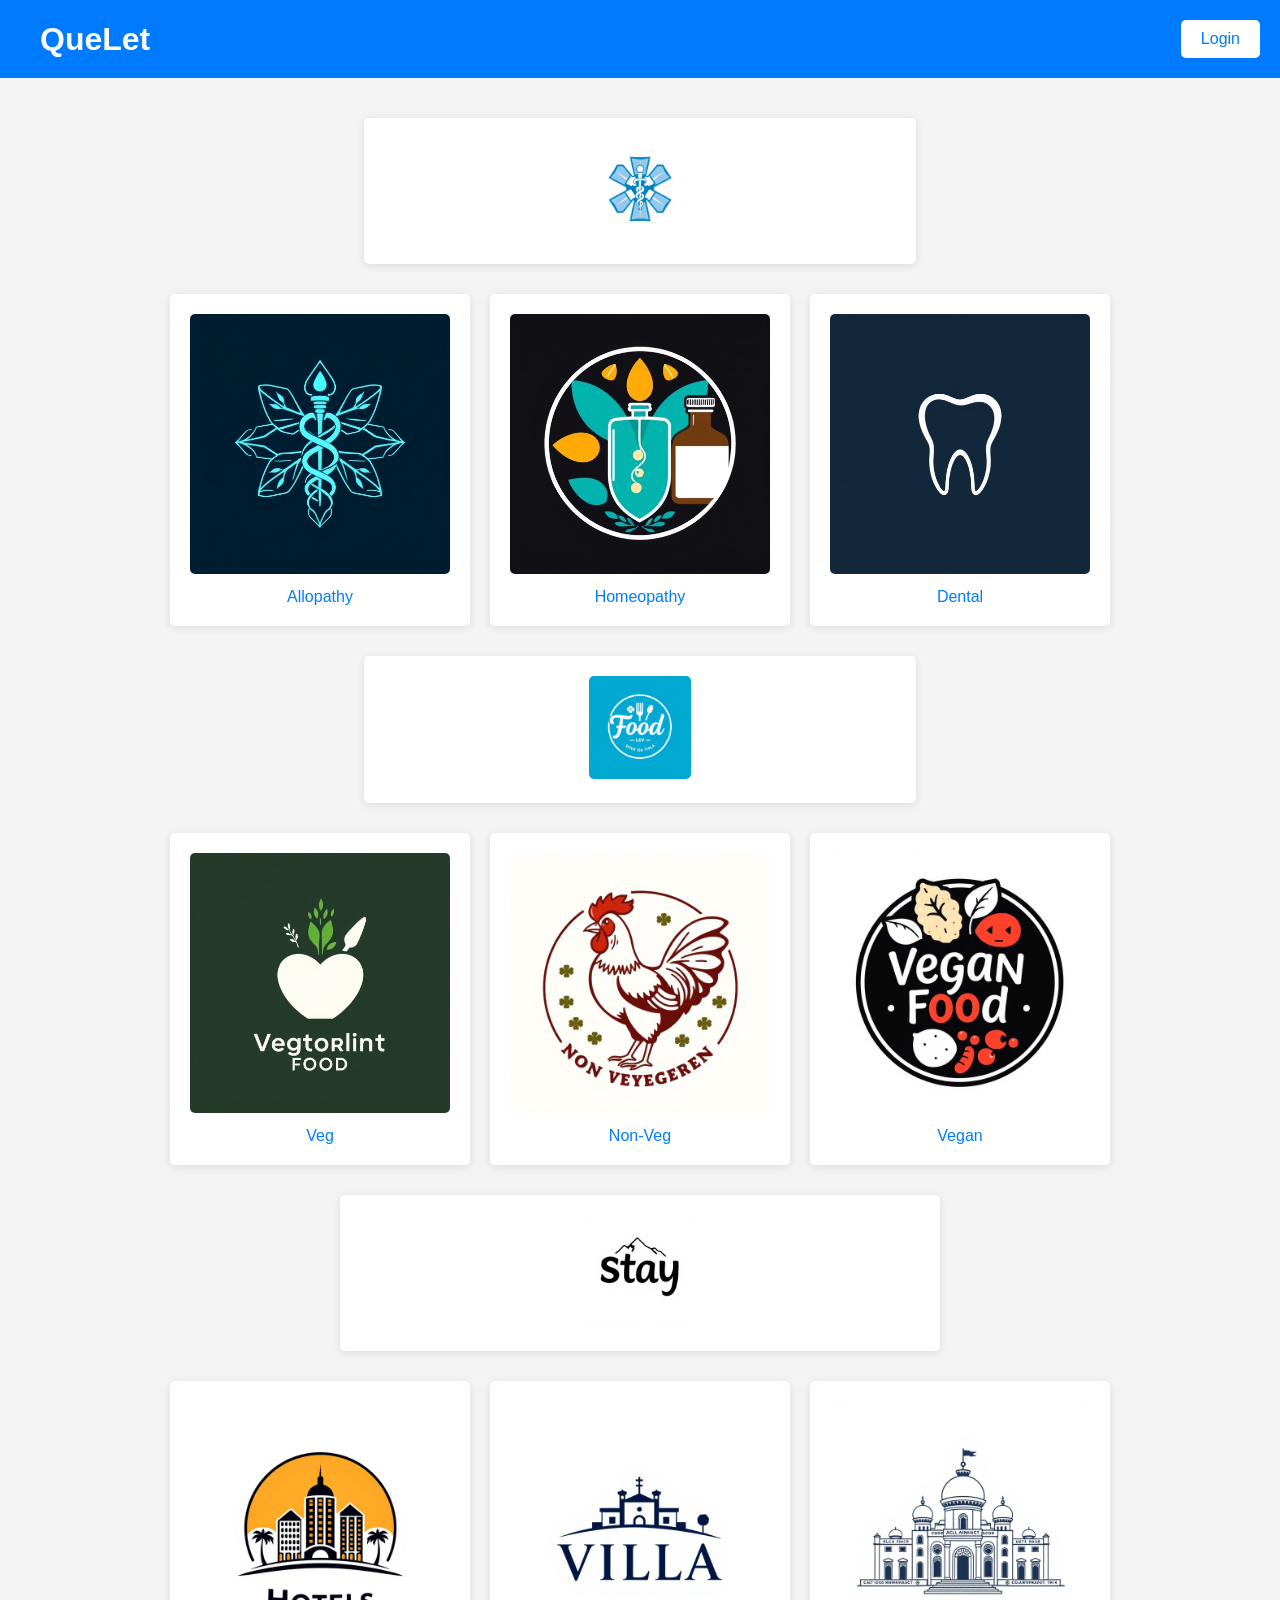
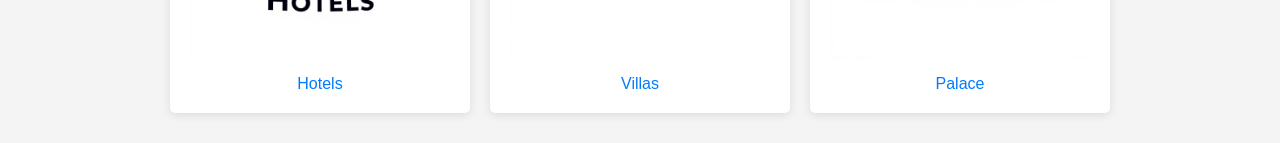
==== QletFront/index.html @ 709c8645 "main.html>index.html" ====
<!DOCTYPE html>
<html lang="en">
<head>
    <meta charset="UTF-8">
    <meta name="viewport" content="width=device-width, initial-scale=1.0">
    <link rel="stylesheet" href="Main.CSS">
    <title>QueLet</title>
</head>
<body>
    <header>
        <h1>QueLet</h1>
        <a href="signin.html" id="loginBtn">Login</a> 
    </header>
    <main>
        <div class="central-card">
            <img src="medics.jpeg" alt="Central Card Image">
        </div>
        <div class="card-container">
            <div class="card">
                <img src="allo.jpg" alt="Card 1">
                <a href="Allopthaic.html">Allopathy</a>
            </div>
            <div class="card">
                <img src="homo1.jpg" alt="Card 2">
                <a href="homopathic.html">Homeopathy</a>
            </div>
            <div class="card">
                <img src="dental.jpg" alt="Card 3">
                <a href="dental.html">Dental</a>
            </div>
        </div>
        <div class="central-card">
            <img src="foodd.jpg" alt="Central Card Image">
        </div>
        <div class="card-container">
            <div class="card">
                <img src="vegi.jpg" alt="Card 1">
                <a href="Allopthaic.html">Veg</a>
            </div>
            <div class="card">
                <img src="chick.jpg" alt="Card 2">
                <a href="homopathic.html">Non-Veg</a>
            </div>
            <div class="card">
                <img src="vegan.jpg" alt="Card 3">
                <a href="dental.html">Vegan</a>
            </div>
        </div>
        <div class="central-card">
            <img src="stay.jpg" alt="Central Card Image">
        </div>
        <div class="card-container">
            <div class="card">
                <img src="hotels.jpg" alt="Card 1">
                <a href="Allopthaic.html">Hotels</a>
            </div>
            <div class="card">
                <img src="vills.jpg" alt="Card 2">
                <a href="homopathic.html">Villas</a>
            </div>
            <div class="card">
                <img src="palac.jpg" alt="Card 3">
                <a href="dental.html">Palace</a>
            </div>
        </div>
    </main>
    <script src="Main.js"></script>
</body>
</html>
---- QletFront/Main.CSS ----
* {
    box-sizing: border-box;
    margin: 0;
    padding: 0;
}

body {
    font-family: Arial, sans-serif;
    background-color: #f4f4f4;
    display: flex;
    flex-direction: column;
    align-items: center;
}

header {
    background-color: #007BFF;
    color: white;
    width: 100%;
    display: flex;
    justify-content: space-between;
    align-items: center;
    padding: 20px;
}

h1 {
    margin-left: 20px;
}

#loginBtn {
    display: inline-block;
    padding: 10px 20px;
    background-color: white;
    color: #007BFF;
    border: none;
    cursor: pointer;
    border-radius: 5px; /* Rounded corners */
    text-decoration: none; /* Remove underline */
}

#loginBtn:hover {
    background-color: #0056b3; /* Darker shade on hover */
}

main {
    margin: 20px;
    display: flex;
    flex-direction: column;
    align-items: center;
}

.central-card {
    background-color: white;
    border-radius: 5px;
    box-shadow: 0 2px 10px rgba(0, 0, 0, 0.1);
    margin: 20px;
    padding: 20px;
    text-align: center;
    max-width: 600px; 
}

.central-card img {
    max-width: 20%;
    height: auto;
    border-radius: 5px;
}

.card-container {
    display: flex;
    justify-content: center;
    flex-wrap: wrap;
    max-width: 1200px;
}

.card {
    background-color: white;
    border-radius: 5px;
    box-shadow: 0 2px 10px rgba(0, 0, 0, 0.1);
    margin: 10px;
    padding: 20px;
    text-align: center;
    flex: 1;
    min-width: 250px; 
    max-width: 300px; 
}

.card img {
    max-width: 100%;
    height: auto;
    border-radius: 5px;
}

.card a {
    display: inline-block;
    margin-top: 10px;
    text-decoration: none;
    color: #007BFF;
}

@media (max-width: 768px) {
    .card-container {
        flex-direction: column;
        align-items: center;
    }
    .card {
        width: 90%;
    }
}
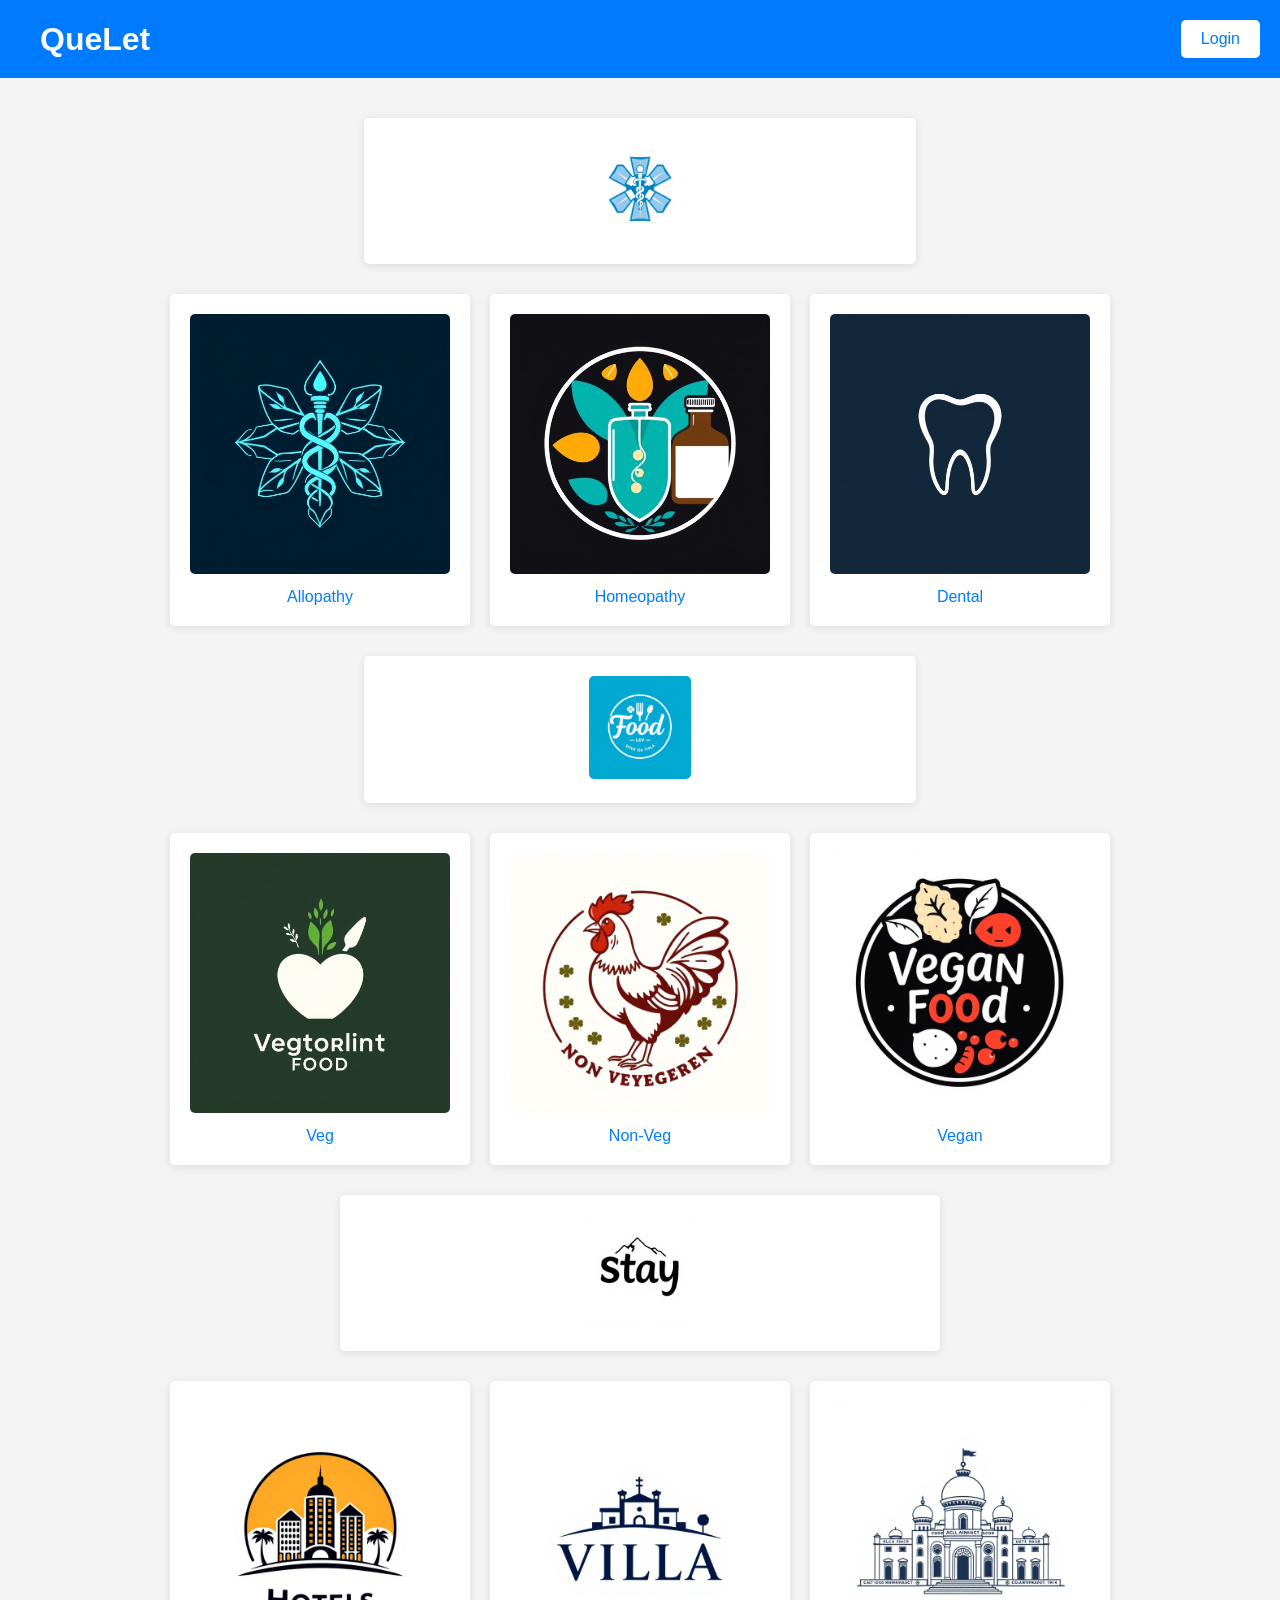
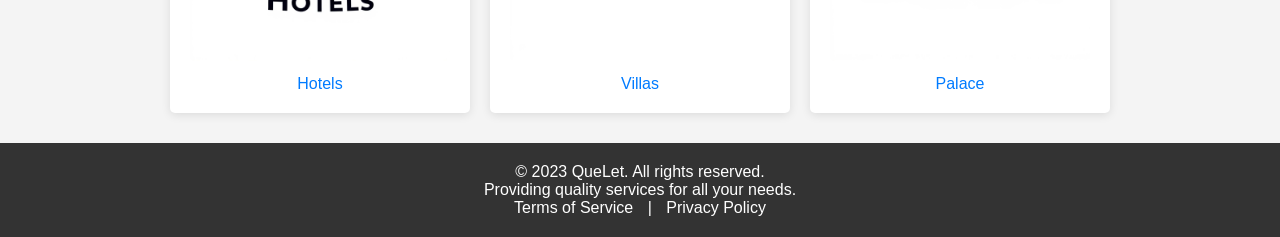
==== commit b8cb428e: "frontend versel" ====
--- a/QletFront/index.html
+++ b/QletFront/index.html
@@ -1,69 +1,79 @@
-<!DOCTYPE html>
-<html lang="en">
-<head>
-    <meta charset="UTF-8">
-    <meta name="viewport" content="width=device-width, initial-scale=1.0">
-    <link rel="stylesheet" href="Main.CSS">
-    <title>QueLet</title>
-</head>
-<body>
-    <header>
-        <h1>QueLet</h1>
-        <a href="signin.html" id="loginBtn">Login</a> 
-    </header>
-    <main>
-        <div class="central-card">
-            <img src="medics.jpeg" alt="Central Card Image">
-        </div>
-        <div class="card-container">
-            <div class="card">
-                <img src="allo.jpg" alt="Card 1">
-                <a href="Allopthaic.html">Allopathy</a>
-            </div>
-            <div class="card">
-                <img src="homo1.jpg" alt="Card 2">
-                <a href="homopathic.html">Homeopathy</a>
-            </div>
-            <div class="card">
-                <img src="dental.jpg" alt="Card 3">
-                <a href="dental.html">Dental</a>
-            </div>
-        </div>
-        <div class="central-card">
-            <img src="foodd.jpg" alt="Central Card Image">
-        </div>
-        <div class="card-container">
-            <div class="card">
-                <img src="vegi.jpg" alt="Card 1">
-                <a href="Allopthaic.html">Veg</a>
-            </div>
-            <div class="card">
-                <img src="chick.jpg" alt="Card 2">
-                <a href="homopathic.html">Non-Veg</a>
-            </div>
-            <div class="card">
-                <img src="vegan.jpg" alt="Card 3">
-                <a href="dental.html">Vegan</a>
-            </div>
-        </div>
-        <div class="central-card">
-            <img src="stay.jpg" alt="Central Card Image">
-        </div>
-        <div class="card-container">
-            <div class="card">
-                <img src="hotels.jpg" alt="Card 1">
-                <a href="Allopthaic.html">Hotels</a>
-            </div>
-            <div class="card">
-                <img src="vills.jpg" alt="Card 2">
-                <a href="homopathic.html">Villas</a>
-            </div>
-            <div class="card">
-                <img src="palac.jpg" alt="Card 3">
-                <a href="dental.html">Palace</a>
-            </div>
-        </div>
-    </main>
-    <script src="Main.js"></script>
-</body>
+<!DOCTYPE html>
+<html lang="en">
+<head>
+    <meta charset="UTF-8">
+    <meta name="viewport" content="width=device-width, initial-scale=1.0">
+    <link rel="stylesheet" href="index.CSS">
+    <title>QueLet</title>
+</head>
+<body>
+    <header>
+        <h1>QueLet</h1>
+        <a href="signin.html" id="loginBtn">Login</a> 
+    </header>
+    <main>
+        <div class="central-card">
+            <img src="medics.jpeg" alt="Central Card Image">
+        </div>
+        <div class="card-container">
+            <div class="card">
+                <img src="allo.jpg" alt="Card 1">
+                <a href="Allopthaic.html">Allopathy</a>
+            </div>
+            <div class="card">
+                <img src="homo1.jpg" alt="Card 2">
+                <a href="homopathic.html">Homeopathy</a>
+            </div>
+            <div class="card">
+                <img src="dental.jpg" alt="Card 3">
+                <a href="dental.html">Dental</a>
+            </div>
+        </div>
+        <div class="central-card">
+            <img src="foodd.jpg" alt="Central Card Image">
+        </div>
+        <div class="card-container">
+            <div class="card">
+                <img src="vegi.jpg" alt="Card 1">
+                <a href="vegi.html">Veg</a>
+            </div>
+            <div class="card">
+                <img src="chick.jpg" alt="Card 2">
+                <a href="non-veg.html">Non-Veg</a>
+            </div>
+            <div class="card">
+                <img src="vegan.jpg" alt="Card 3">
+                <a href="vegan.html">Vegan</a>
+            </div>
+        </div>
+        <div class="central-card">
+            <img src="stay.jpg" alt="Central Card Image">
+        </div>
+        <div class="card-container">
+            <div class="card">
+                <img src="hotels.jpg" alt="Card 1">
+                <a href="hotels.html">Hotels</a>
+            </div>
+            <div class="card">
+                <img src="vills.jpg" alt="Card 2">
+                <a href="villas.html">Villas</a>
+            </div>
+            <div class="card">
+                <img src="palac.jpg" alt="Card 3">
+                <a href="palace.html">Palace</a>
+            </div>
+        </div>
+    </main>
+    <footer>
+        <div class="footer-content">
+            <p>&copy; 2023 QueLet. All rights reserved.</p>
+            <p>Providing quality services for all your needs.</p>
+            <nav>
+                <a href="terms.html">Terms of Service</a> | 
+                <a href="privacy.html">Privacy Policy</a>
+            </nav>
+        </div>
+    </footer>
+    <script src="index.js"></script>
+</body>
 </html>
--- a/QletFront/index.CSS
+++ b/QletFront/index.CSS
@@ -0,0 +1,132 @@
+* {
+    box-sizing: border-box;
+    margin: 0;
+    padding: 0;
+}
+
+body {
+    font-family: Arial, sans-serif;
+    background-color: #f4f4f4;
+    display: flex;
+    flex-direction: column;
+    align-items: center;
+    min-height: 100vh; /* Ensure body takes at least full viewport height */
+}
+
+header {
+    background-color: #007BFF;
+    color: white;
+    width: 100%;
+    display: flex;
+    justify-content: space-between;
+    align-items: center;
+    padding: 20px;
+}
+
+h1 {
+    margin-left: 20px;
+}
+
+#loginBtn {
+    display: inline-block;
+    padding: 10px 20px;
+    background-color: white;
+    color: #007BFF;
+    border: none;
+    cursor: pointer;
+    border-radius: 5px; /* Rounded corners */
+    text-decoration: none; /* Remove underline */
+}
+
+#loginBtn:hover {
+    background-color: #0056b3; /* Darker shade on hover */
+}
+
+main {
+    margin: 20px;
+    display: flex;
+    flex-direction: column;
+    align-items: center;
+    flex: 1; /* Allow main to grow and fill space */
+}
+
+.central-card {
+    background-color: white;
+    border-radius: 5px;
+    box-shadow: 0 2px 10px rgba(0, 0, 0, 0.1);
+    margin: 20px;
+    padding: 20px;
+    text-align: center;
+    max-width: 600px; 
+}
+
+.central-card img {
+    max-width: 20%;
+    height: auto;
+    border-radius: 5px;
+}
+
+.card-container {
+    display: flex;
+    justify-content: center;
+    flex-wrap: wrap;
+    max-width: 1200px;
+}
+
+.card {
+    background-color: white;
+    border-radius: 5px;
+    box-shadow: 0 2px 10px rgba(0, 0, 0, 0.1);
+    margin: 10px;
+    padding: 20px;
+    text-align: center;
+    flex: 1;
+    min-width: 250px; 
+    max-width: 300px; 
+}
+
+.card img {
+    max-width: 100%;
+    height: auto;
+    border-radius: 5px;
+}
+
+.card a {
+    display: inline-block;
+    margin-top: 10px;
+    text-decoration: none;
+    color: #007BFF;
+}
+
+@media (max-width: 768px) {
+    .card-container {
+        flex-direction: column;
+        align-items: center;
+    }
+    .card {
+        width: 90%;
+    }
+}
+
+/* Footer Styles */
+footer {
+    background-color: #333;
+    color: white;
+    text-align: center;
+    padding: 20px 0;
+    width: 100%;
+}
+
+.footer-content {
+    margin: 0 auto; /* Center footer content */
+}
+
+.footer-content nav a {
+    color: white;
+    text-decoration: none;
+    margin: 0 10px;
+}
+
+.footer-content nav a:hover {
+    text-decoration: underline;
+}
